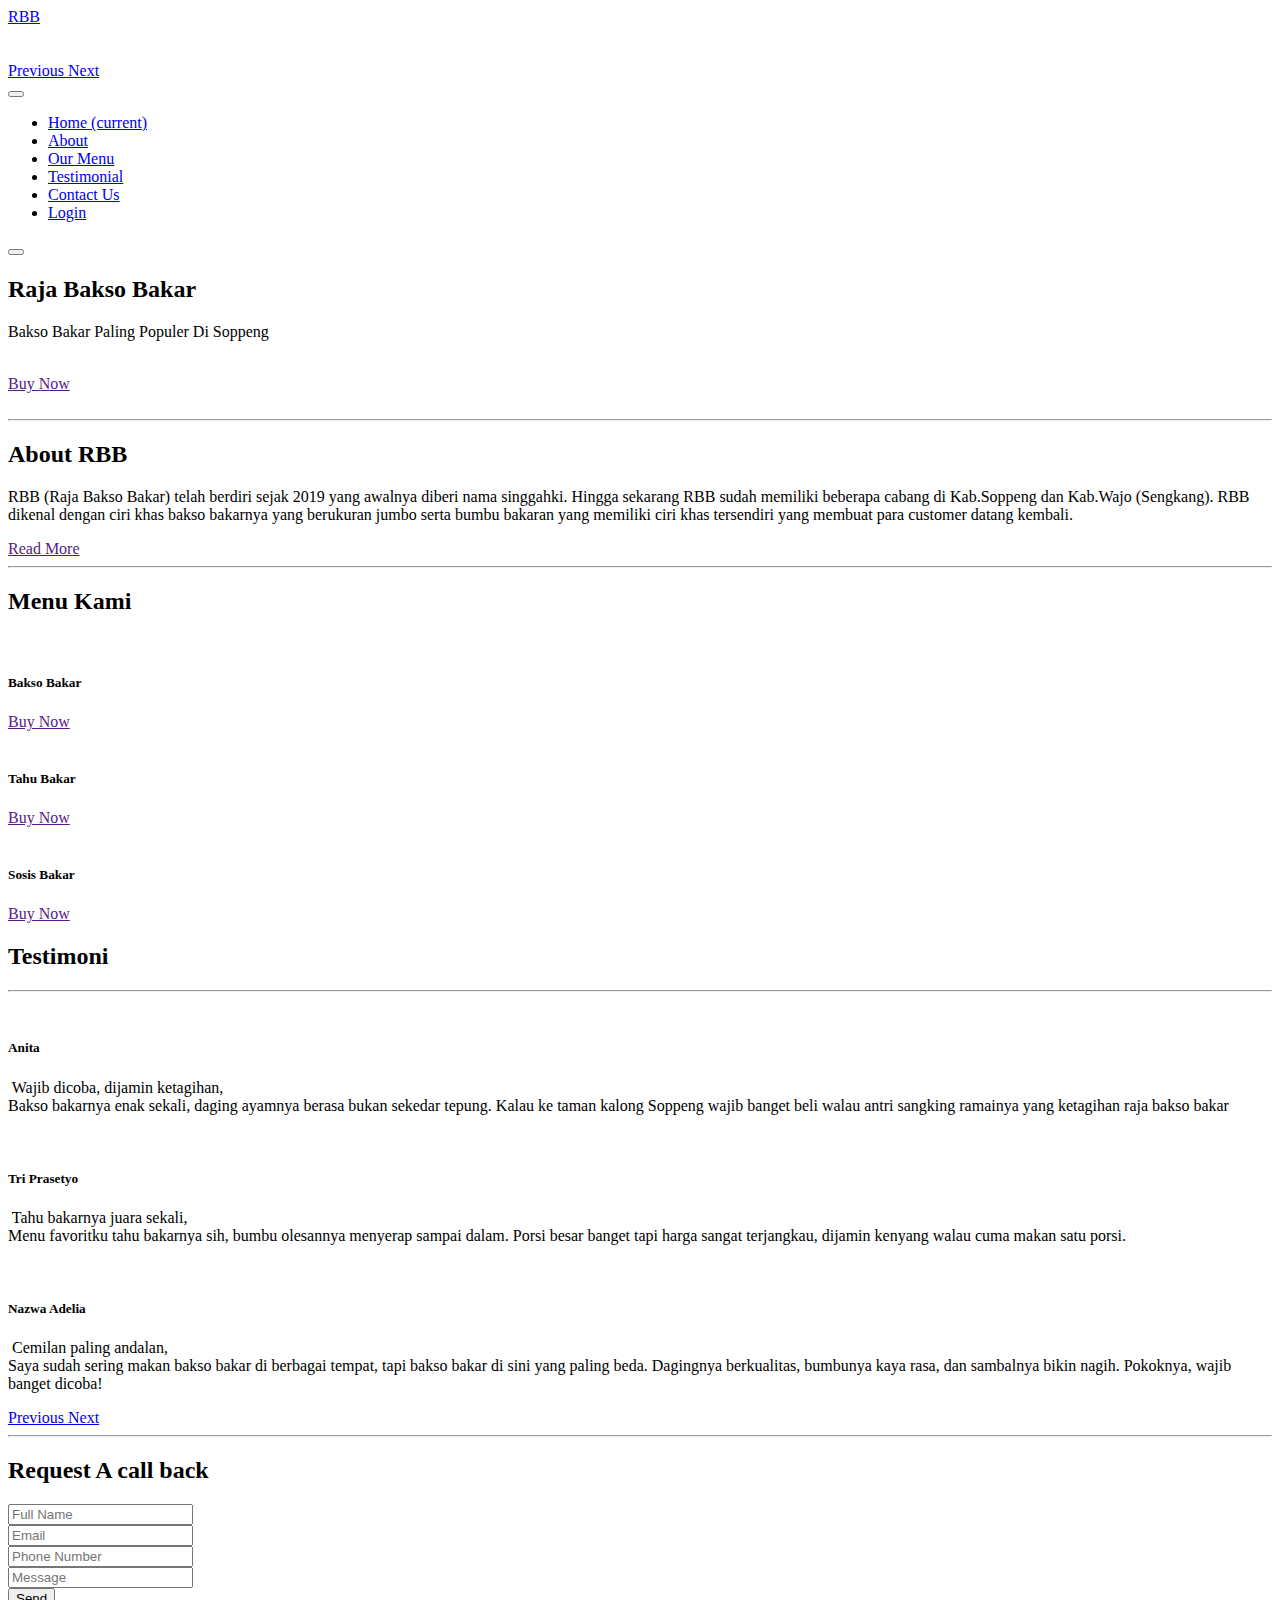
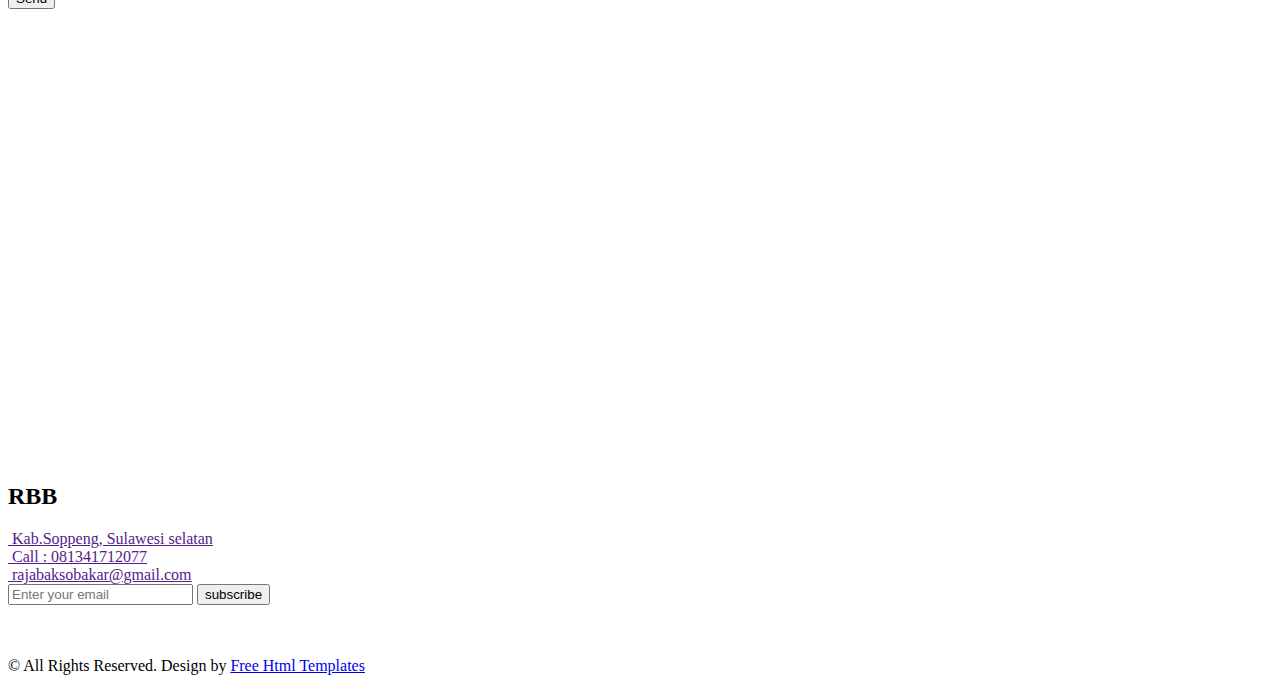
==== index.html @ c286c199 "sukses" ====
<!DOCTYPE html>
<html>
  <head>
    <!-- Basic -->
    <meta charset="utf-8" />
    <meta http-equiv="X-UA-Compatible" content="IE=edge" />
    <!-- Mobile Metas -->
    <meta name="viewport" content="width=device-width, initial-sbaju 1.png, shrink-to-fit=no" />
    <!-- Site Metas -->
    <meta name="keywords" content="" />
    <meta name="description" content="" />
    <meta name="author" content="" />
    <link rel="shortcut icon" href="img/logo.png" type="image/x-icon">
<head>
  <!-- Basic -->
  <meta charset="utf-8" />
  <meta http-equiv="X-UA-Compatible" content="IE=edge" />
  <!-- Mobile Metas -->
  <meta name="viewport" content="width=device-width, initial-scale=1, shrink-to-fit=no" />
  <!-- Site Metas -->
  <meta name="keywords" content="" />
  <meta name="description" content="" />
  <meta name="author" content="" />

  <title>RBB</title>

  <!-- slider stylesheet -->
  <link rel="stylesheet" type="text/css" href="https://cdnjs.cloudflare.com/ajax/libs/OwlCarousel2/2.1.3/assets/owl.carousel.min.css" />

  <!-- bootstrap core css -->
  <link rel="stylesheet" type="text/css" href="css/bootstrap.css" />

  <!-- fonts style -->
  <link href="https://fonts.googleapis.com/css?family=Baloo+Chettan|Dosis:400,600,700|Poppins:400,600,700&display=swap" rel="stylesheet" />
  <!-- Custom styles for this template -->
  <link href="css/style.css" rel="stylesheet" />
  <!-- responsive style -->
  <link href="css/responsive.css" rel="stylesheet" />
</head>

<body>
  <div class="hero_area">
    <!-- header section strats -->
    <div class="brand_box">
      <a class="navbar-brand" href="index.html">
        <span>
          RBB
        </span>
      </a>
    </div>
    <!-- end header section -->
    <!-- slider section -->
    <section class=" slider_section position-relative">
      <div id="carouselExampleControls" class="carousel slide " data-ride="carousel">
        <div class="carousel-inner">
          <div class="carousel-item active">
            <div class="img-box">
              <img src="img/depan.png" alt="">
            </div>
          </div>
          <div class="carousel-item">
            <div class="img-box">
              <img src="img/depan-1.png" alt="">
            </div>
          </div>  
            </div>
          </div>
        </div>
        <a class="carousel-control-prev" href="#carouselExampleControls" role="button" data-slide="prev">
          <span class="sr-only">Previous</span>
        </a>
        <a class="carousel-control-next" href="#carouselExampleControls" role="button" data-slide="next">
          <span class="sr-only">Next</span>
        </a>
      </div>
    </section>
    <!-- end slider section -->
  </div>

  <!-- nav section -->

  <section class="nav_section">
    <div class="container">
      <div class="custom_nav2">
        <nav class="navbar navbar-expand custom_nav-container ">
          <button class="navbar-toggler" type="button" data-toggle="collapse" data-target="#navbarSupportedContent" aria-controls="navbarSupportedContent" aria-expanded="false" aria-label="Toggle navigation">
            <span class="navbar-toggler-icon"></span>
          </button>

          <div class="collapse navbar-collapse" id="navbarSupportedContent">
            <div class="d-flex  flex-column flex-lg-row align-items-center">
              <ul class="navbar-nav  ">
                <li class="nav-item active">
                  <a class="nav-link" href="index.html">Home <span class="sr-only">(current)</span></a>
                </li>
                <li class="nav-item">
                  <a class="nav-link" href="about.html">About </a>
                </li>
                <li class="nav-item">
                  <a class="nav-link" href="fruit.html">Our Menu </a>
                </li>
                <li class="nav-item">
                  <a class="nav-link" href="testimonial.html">Testimonial</a>
                </li>
                <li class="nav-item">
                  <a class="nav-link" href="contact.html">Contact Us</a>
                </li>
                <li class="nav-item">
                  <a class="nav-link" href="#">Login</a>
                </li>
              </ul>
              <ul>
             </ul>
              <form class="form-inline my-2 my-lg-0 ml-0 ml-lg-4 mb-3 mb-lg-0">
                <button class="btn  my-2 my-sm-0 nav_search-btn" type="submit"></button>
              </form>
            </div>
          </div>
        </nav>
      </div>
    </div>
  </section>

  <!-- end nav section -->

  <!-- shop section -->

  <section class="shop_section layout_padding">
    <div class="container">
      <div class="box">
        <div class="detail-box">
          <h2>
            Raja Bakso Bakar
          </h2>
          <p>
            Bakso Bakar Paling Populer Di Soppeng
          </p>
        </div>
        <div class="img-box">
          <img src="img/logo.png" alt="">
        </div>
        <div class="btn-box">
          <a href="">
            Buy Now
          </a>
        </div>
      </div>
    </div>
  </section>

  <!-- end shop section -->

  <!-- about section -->

  <section class="about_section">
    <div class="container-fluid">
      <div class="row">
        <div class="col-md-6 px-0">
          <div class="img-box">
            <img src="img/about.png" alt="">
          </div>
        </div>
        <div class="col-md-5">
          <div class="detail-box">
            <div class="heading_container">
              <hr>
              <h2>
                About RBB
              </h2>
            </div>
            <p>
              RBB (Raja Bakso Bakar) telah berdiri sejak 2019 yang awalnya diberi nama singgahki. Hingga sekarang RBB sudah memiliki beberapa cabang di Kab.Soppeng dan Kab.Wajo (Sengkang). RBB dikenal dengan ciri khas bakso bakarnya yang berukuran jumbo serta bumbu bakaran yang memiliki ciri khas tersendiri yang membuat para customer datang kembali.
            </p>
            <a href="">
              Read More
            </a>
          </div>
        </div>
      </div>
    </div>
  </section>

  <!-- end about section -->

  <!-- fruit section -->

  <section class="fruit_section layout_padding">
    <div class="container">
      <div class="heading_container">
        <hr>
        <h2>
          Menu Kami
        </h2>
      </div>
    </div>
    <div class="container-fluid">

      <div class="fruit_container">
        <div class="box">
          <img src="img/bakso.jpg" alt="">
          <div class="link_box">
            <h5>
              Bakso Bakar
            </h5>
            <a href="">
              Buy Now
            </a>
          </div>
        </div>
        <div class="box">
          <img src="img/tahu.jpg" alt="">
          <div class="link_box">
            <h5>
              Tahu Bakar
            </h5>
            <a href="">
              Buy Now
            </a>
          </div>
        </div>
        <div class="box">
          <img src="img/sosis.jpg" alt="">
          <div class="link_box">
            <h5>
              Sosis Bakar
            </h5>
            <a href="">
              Buy Now
            </a>
          </div>
        </div>
      </div>
    </div>
  </section>

  <!-- end fruit section -->


  <!-- client section -->

  <section class="client_section layout_padding-bottom">
    <div class="container ">
      <div class="heading_container">
        <h2>
          Testimoni
        </h2>
        <hr>
      </div>
      <div id="carouselExample2Controls" class="carousel slide" data-ride="carousel">
        <div class="carousel-inner">
          <div class="carousel-item active">
            <div class="client_container layout_padding-top">
              <div class="img-box">
                <img src="img/nita.png" alt="">
              </div>
              <div class="detail-box">
                <h5>
                  Anita
                </h5>
                <p>
                  <img src="images/left-quote.png" alt="">
                  <span>
                    Wajib dicoba, dijamin ketagihan,
                  </span>
                  <img src="images/right-quote.png" alt=""> <br>
                  Bakso bakarnya enak sekali, daging ayamnya berasa bukan sekedar tepung. Kalau ke taman kalong Soppeng wajib banget beli walau antri sangking ramainya yang ketagihan raja bakso bakar
                </p>
              </div>
            </div>
          </div>
          <div class="carousel-item">
            <div class="client_container layout_padding-top">
              <div class="img-box">
                <img src="img/tri.png" alt="">
              </div>
              <div class="detail-box">
                <h5>
                  Tri Prasetyo
                </h5>
                <p>
                  <img src="images/left-quote.png" alt="">
                  <span>
                    Tahu bakarnya juara sekali,
                  </span>
                  <img src="images/right-quote.png" alt=""> <br>
                  Menu favoritku tahu bakarnya sih, bumbu olesannya menyerap sampai dalam. Porsi besar banget tapi harga sangat terjangkau, dijamin kenyang walau cuma makan satu porsi.
                </p>
              </div>
            </div>
          </div>
          <div class="carousel-item">
            <div class="client_container layout_padding-top">
              <div class="img-box">
                <img src="img/adel.png" alt="">
              </div>
              <div class="detail-box">
                <h5>
                  Nazwa Adelia
                </h5>
                <p>
                  <img src="images/left-quote.png" alt="">
                  <span>
                    Cemilan paling andalan,
                  </span>
                  <img src="images/right-quote.png" alt=""> <br>
                  Saya sudah sering makan bakso bakar di berbagai tempat, tapi bakso bakar di sini yang paling beda. Dagingnya berkualitas, bumbunya kaya rasa, dan sambalnya bikin nagih. Pokoknya, wajib banget dicoba!
                </p>
              </div>
            </div>
          </div>
        </div>
        <a class="carousel-control-prev" href="#carouselExample2Controls" role="button" data-slide="prev">
          <span class="sr-only">Previous</span>
        </a>
        <a class="carousel-control-next" href="#carouselExample2Controls" role="button" data-slide="next">
          <span class="sr-only">Next</span>
        </a>
      </div>

    </div>
  </section>

  <!-- end client section -->


  <!-- contact section -->
  <section class="contact_section layout_padding-bottom">
    <div class="container-fluid">
      <div class="row">
        <div class="offset-lg-2 col-md-10 offset-md-1">
          <div class="heading_container">
            <hr>
            <h2>
              Request A call back
            </h2>
          </div>
        </div>
      </div>

      <div class="layout_padding2-top">
        <div class="row">
          <div class="col-lg-4 offset-lg-2 col-md-5 offset-md-1">
            <form action="">
              <div class="contact_form-container">
                <div>
                  <div>
                    <input type="text" placeholder="Full Name" />
                  </div>
                  <div>
                    <input type="email" placeholder="Email" />
                  </div>
                  <div>
                    <input type="text" placeholder="Phone Number" />
                  </div>
                  <div>
                    <input type="text" class="message_input" placeholder="Message" />
                  </div>
                  <div>
                    <button type="submit">
                      Send
                    </button>
                  </div>
                </div>
              </div>
            </form>
          </div>
          <div class="col-md-6 px-0">
            <div class="map_container">
              <div class="map-responsive">
                <iframe src="https://www.google.com/maps/embed?pb=!1m18!1m12!1m3!1d3978.3287419423154!2d119.88304077400107!3d-4.3492802466436755!2m3!1f0!2f0!3f0!3m2!1i1024!2i768!4f13.1!3m3!1m2!1s0x2d95f683e40415e1%3A0xd756414ecc3feeef!2sKalong%20Park%20Soppeng!5e0!3m2!1sen!2sid!4v1733047362972!5m2!1sen!2sid" width="600" height="450" style="border:0;" allowfullscreen="" loading="lazy" referrerpolicy="no-referrer-when-downgrade"></iframe>
              </div>
            </div>
          </div>
        </div>
      </div>
    </div>
  </section>
  <!-- end contact section -->


  <!-- info section -->

  <section class="info_section layout_padding">
    <div class="container">
      <div class="info_logo">
        <h2>
          RBB
        </h2>
      </div>
      <div class="info_contact">
        <div class="row">
          <div class="col-md-4">
            <a href="">
              <img src="images/location.png" alt="">
              <span>
                Kab.Soppeng, Sulawesi selatan
              </span>
            </a>
          </div>
          <div class="col-md-4">
            <a href="">
              <img src="images/call.png" alt="">
              <span>
                Call : 081341712077
              </span>
            </a>
          </div>
          <div class="col-md-4">
            <a href="">
              <img src="images/mail.png" alt="">
              <span>
                rajabaksobakar@gmail.com
              </span>
            </a>
          </div>
        </div>
      </div>
      <div class="row">
        <div class="col-md-8 col-lg-9">
          <div class="info_form">
            <form action="">
              <input type="text" placeholder="Enter your email">
              <button>
                subscribe
              </button>
            </form>
          </div>
        </div>
        <div class="col-md-4 col-lg-3">
          <div class="info_social">
            <div>
              <a href="">
                <img src="images/facebook-logo-button.png" alt="">
              </a>
            </div>
            <div>
            </div>
            <div>
            </div>
            <div>
              <a href="">
                <img src="images/instagram.png" alt="">
              </a>
            </div>
          </div>
        </div>
      </div>

    </div>
  </section>

  <!-- end info section -->


  <!-- footer section -->
  <section class="container-fluid footer_section ">
    <p>
      &copy; <span id="displayYear"></span> All Rights Reserved. Design by
      <a href="https://html.design/">Free Html Templates</a>
    </p>
  </section>
  <!-- footer section -->

  <script type="text/javascript" src="js/jquery-3.4.1.min.js"></script>
  <script type="text/javascript" src="js/bootstrap.js"></script>
  <script type="text/javascript" src="js/custom.js"></script>

</body>

</html>
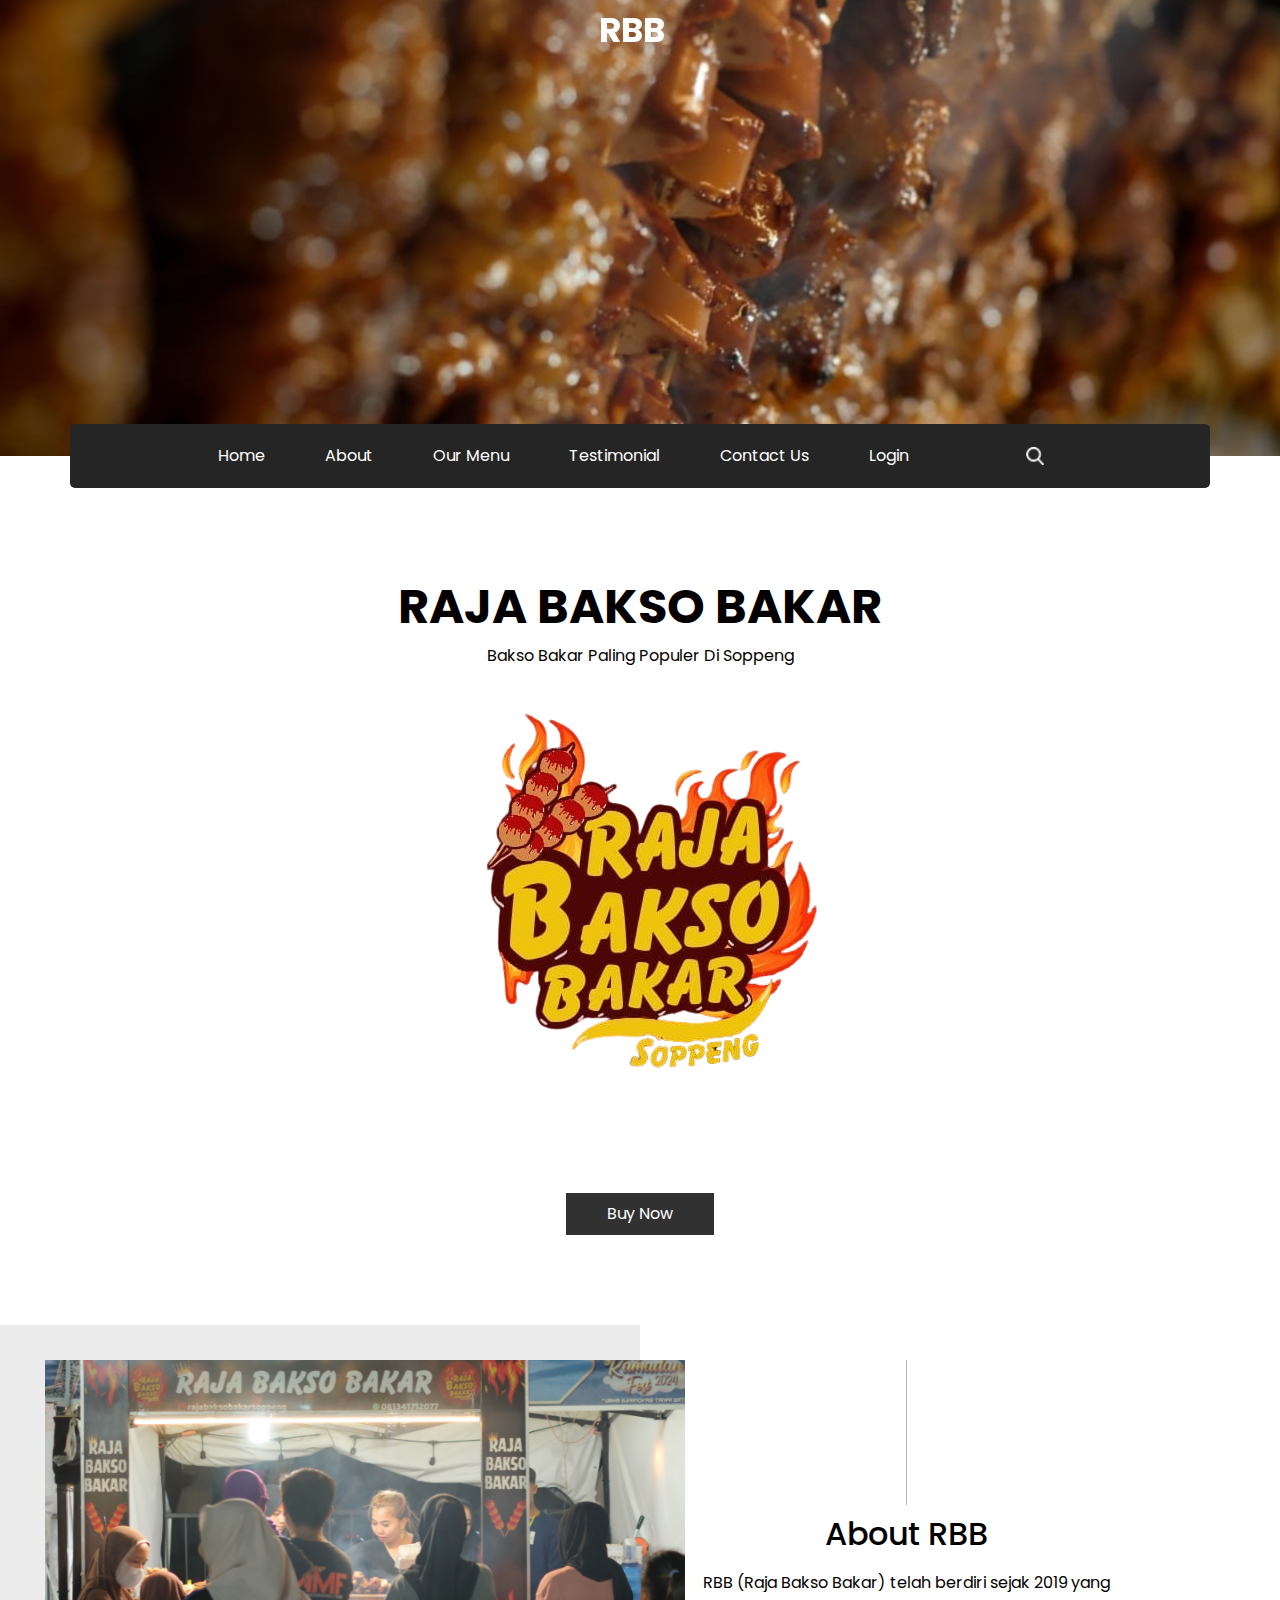
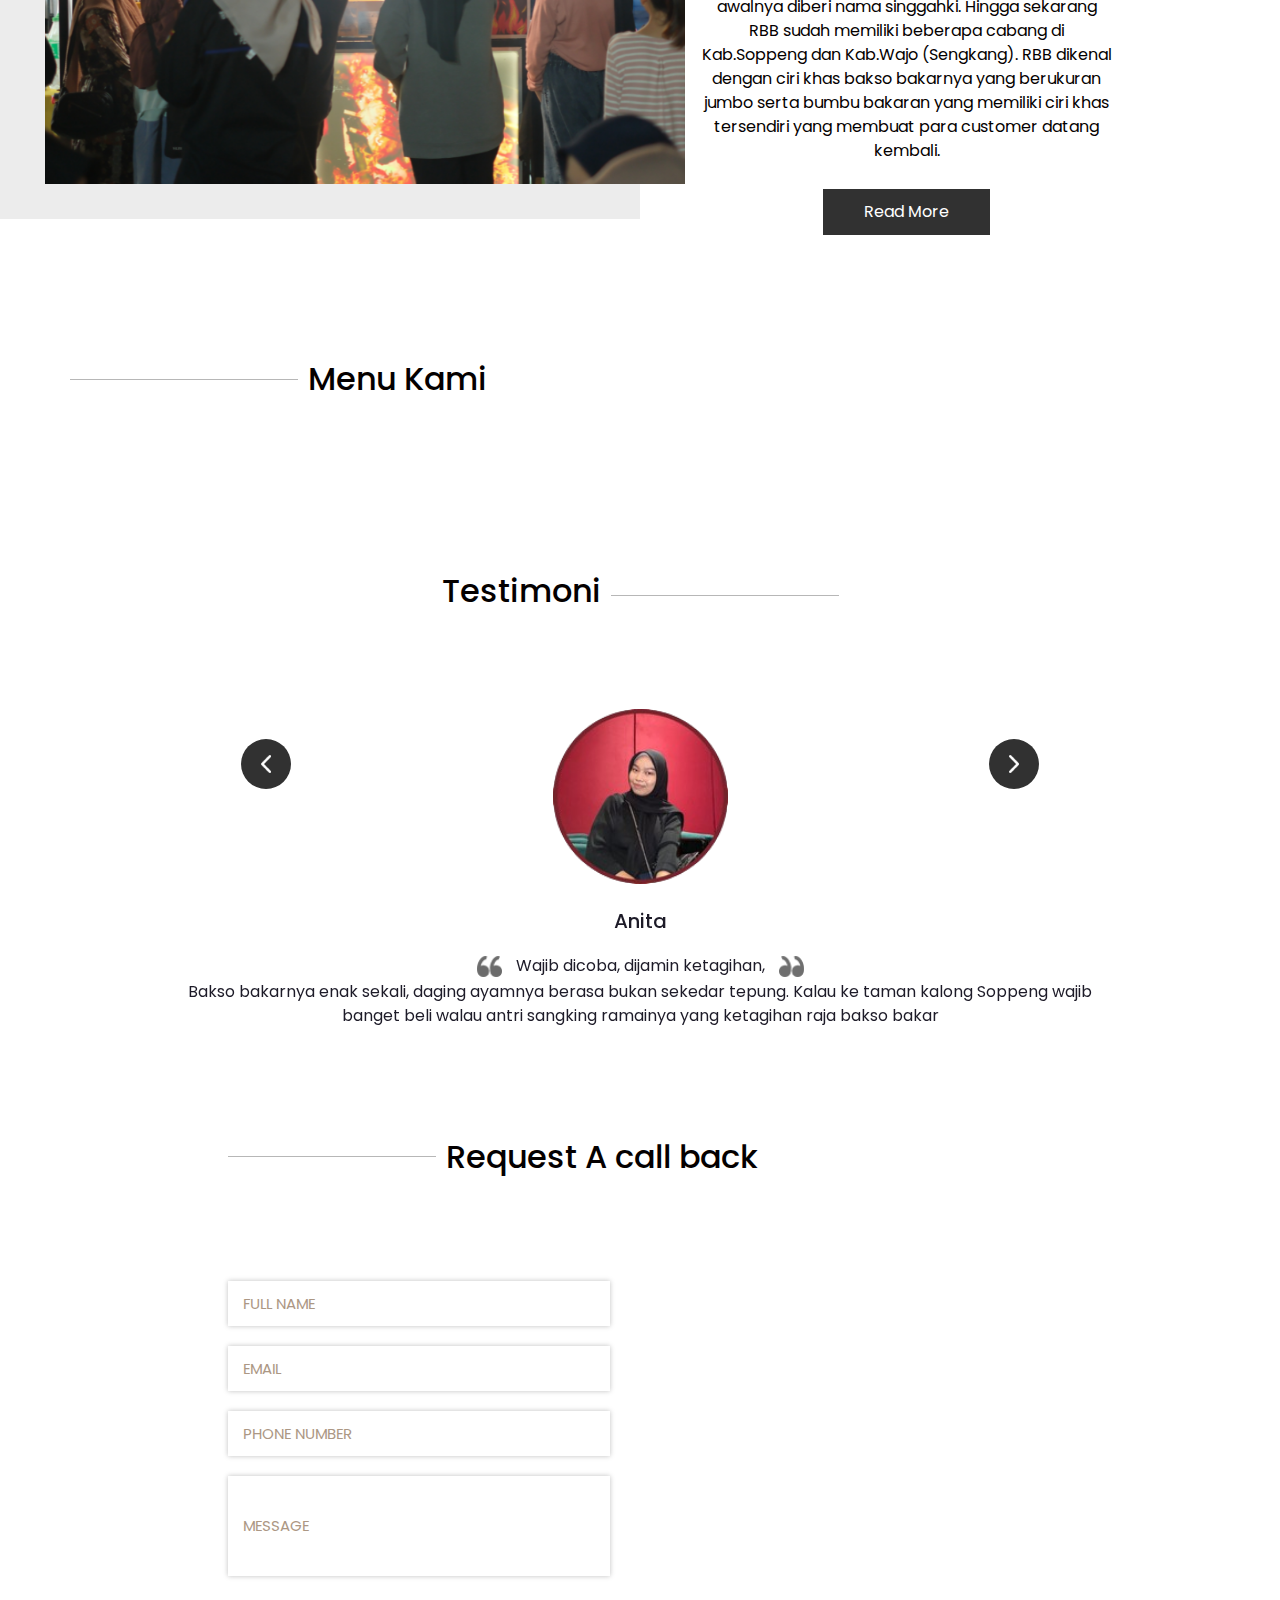
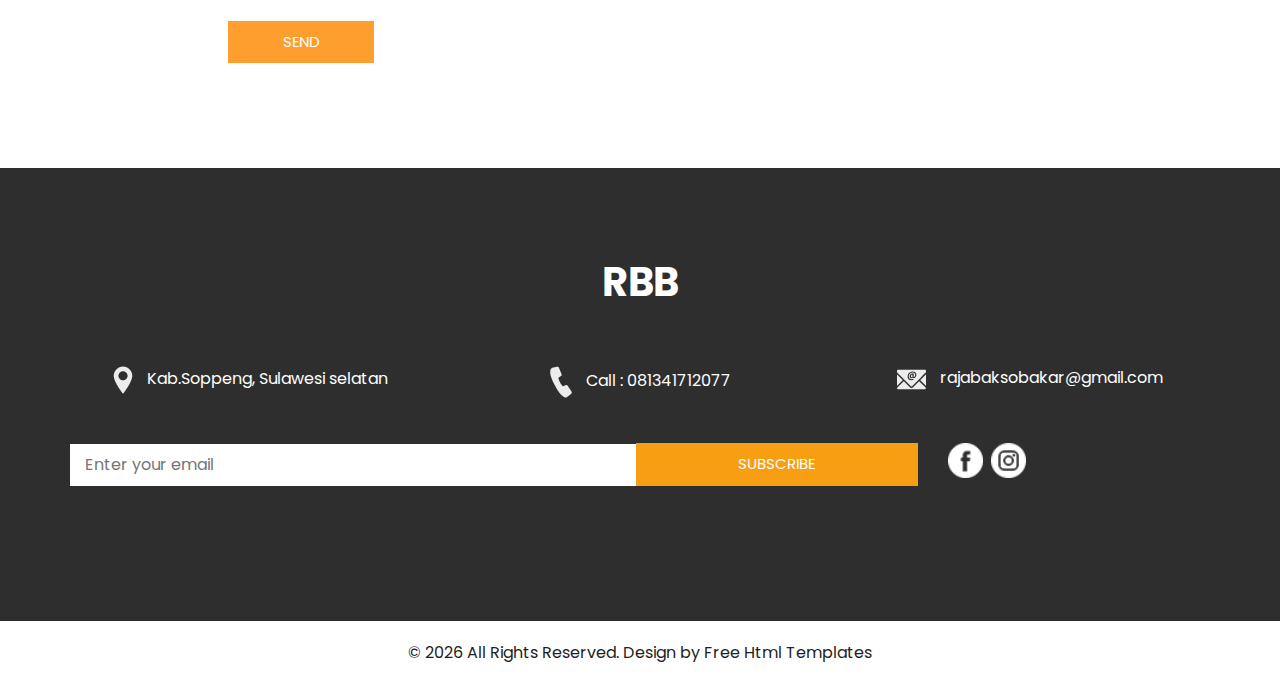
==== commit 302264a3: "Update (sukses)" ====
--- a/index.html
+++ b/index.html
@@ -202,7 +202,7 @@
             <h5>
               Bakso Bakar
             </h5>
-            <a href="">
+            <a href="https://app.sandbox.midtrans.com/payment-links/1733193785584">
               Buy Now
             </a>
           </div>
@@ -213,7 +213,7 @@
             <h5>
               Tahu Bakar
             </h5>
-            <a href="">
+            <a href="https://app.sandbox.midtrans.com/payment-links/1733193703992">
               Buy Now
             </a>
           </div>
@@ -224,7 +224,7 @@
             <h5>
               Sosis Bakar
             </h5>
-            <a href="">
+            <a href="https://app.sandbox.midtrans.com/payment-links/1733193843950">
               Buy Now
             </a>
           </div>
--- a/css/style.css
+++ b/css/style.css
@@ -0,0 +1,723 @@
+body {
+  font-family: "Poppins", sans-serif;
+  color: #040000;
+  background-color: #ffffff;
+}
+
+.layout_padding {
+  padding: 90px 0;
+}
+
+.layout_padding2 {
+  padding: 45px 0;
+}
+
+.layout_padding2-top {
+  padding-top: 45px;
+}
+
+.layout_padding2-bottom {
+  padding-bottom: 45px;
+}
+
+.layout_padding-top {
+  padding-top: 90px;
+}
+
+.layout_padding-bottom {
+  padding-bottom: 90px;
+}
+
+/*header section*/
+.sub_page .brand_box {
+  position: relative;
+  background-image: url(../img/depan.png);
+  padding: 45px 0;
+}
+
+.sub_page .nav_section {
+  margin-top: 0;
+  background-color: #252525;
+}
+
+.brand_box {
+  position: absolute;
+  top: 0;
+  left: 0;
+  z-index: 9;
+  width: 100%;
+  display: -webkit-box;
+  display: -ms-flexbox;
+  display: flex;
+  -webkit-box-pack: center;
+      -ms-flex-pack: center;
+          justify-content: center;
+}
+
+.brand_box .navbar-brand span {
+  font-size: 34px;
+  font-weight: bold;
+  color: #ffffff;
+  text-transform: uppercase;
+}
+
+a,
+a:hover,
+a:focus {
+  text-decoration: none;
+}
+
+a:hover,
+a:focus {
+  color: initial;
+}
+
+.btn,
+.btn:focus {
+  outline: none !important;
+  -webkit-box-shadow: none;
+          box-shadow: none;
+}
+
+.custom_nav-container {
+  z-index: 99999;
+  padding: 15px 0;
+}
+
+.custom_nav-container .navbar-toggler {
+  outline: none;
+}
+
+.custom_nav-container .navbar-toggler .navbar-toggler-icon {
+  background-image: url(../images/menu.png);
+  background-size: 42px;
+}
+
+.custom_nav-container .nav_search-btn {
+  margin: auto;
+}
+
+/*end header section*/
+/* slider section */
+.slider_section div#carouselExampleControls {
+  overflow: hidden;
+}
+
+.slider_section .img-box img {
+  width: 100%;
+}
+
+.slider_section .carousel-control-prev,
+.slider_section .carousel-control-next {
+  width: 90px;
+  height: 90px;
+  background-color: #252525;
+  opacity: 1;
+  top: 50%;
+  -webkit-transform: translateY(-50%);
+          transform: translateY(-50%);
+  background-repeat: no-repeat;
+  background-size: 12px;
+}
+
+.slider_section .carousel-control-prev:hover,
+.slider_section .carousel-control-next:hover {
+  opacity: 0.9;
+}
+
+.slider_section .carousel-control-prev {
+  border-radius: 0 100% 100% 0;
+  background-image: url(../images/prev.png);
+  left: -50px;
+  background-position: 58px center;
+}
+
+.slider_section .carousel-control-next {
+  border-radius: 100% 0 0 100%;
+  background-image: url(../images/next.png);
+  right: -45px;
+  background-position: 20px center;
+}
+
+/* end slider section */
+.nav_section {
+  margin-top: -32px;
+}
+
+.nav_section .custom_nav2 .custom_nav-container {
+  padding: 10px 0;
+  background-color: #252525;
+  border-radius: 5px;
+}
+
+.nav_section .custom_nav2 .custom_nav-container .navbar-nav .nav-item .nav-link {
+  padding: 10px 30px;
+  color: #ffffff;
+  text-align: center;
+  position: relative;
+}
+
+.nav_section .custom_nav2 #navbarSupportedContent {
+  -webkit-box-pack: center;
+      -ms-flex-pack: center;
+          justify-content: center;
+}
+
+.nav_section .custom_nav-container .nav_search-btn {
+  background-image: url(../images/search-icon.png);
+  background-size: 18px;
+  background-repeat: no-repeat;
+  width: 35px;
+  height: 35px;
+  padding: 0;
+  border: none;
+  margin: 0 40px 0 15px;
+  background-position: center;
+}
+
+.shop_section .box {
+  display: -webkit-box;
+  display: -ms-flexbox;
+  display: flex;
+  -webkit-box-orient: vertical;
+  -webkit-box-direction: normal;
+      -ms-flex-direction: column;
+          flex-direction: column;
+  -webkit-box-align: center;
+      -ms-flex-align: center;
+          align-items: center;
+  text-align: center;
+}
+
+.shop_section .box .detail-box h2 {
+  font-weight: bold;
+  font-size: 3rem;
+  text-transform: uppercase;
+}
+
+.shop_section .box .detail-box p {
+  margin-bottom: 0;
+}
+
+.shop_section .box .img-box img {
+  max-width: 100%;
+}
+
+.shop_section .box .btn-box {
+  margin-top: 25px;
+}
+
+.shop_section .box .btn-box a {
+  display: inline-block;
+  padding: 8px 40px;
+  background-color: #313131;
+  border: 1px solid #313131;
+  color: #ffffff;
+}
+
+.shop_section .box .btn-box a:hover {
+  background-color: transparent;
+  color: #313131;
+}
+
+.about_section .img-box {
+  padding: 35px 0;
+  background-color: #ececec;
+}
+
+.about_section .img-box img {
+  width: 100%;
+  -webkit-transform: translateX(45px);
+          transform: translateX(45px);
+}
+
+.about_section .detail-box {
+  text-align: center;
+  padding: 35px 45px;
+}
+
+.about_section .detail-box .heading_container {
+  display: -webkit-box;
+  display: -ms-flexbox;
+  display: flex;
+  -webkit-box-orient: vertical;
+  -webkit-box-direction: normal;
+      -ms-flex-direction: column;
+          flex-direction: column;
+  -webkit-box-align: center;
+      -ms-flex-align: center;
+          align-items: center;
+}
+
+.about_section .detail-box .heading_container hr {
+  width: 1px;
+  height: 145px;
+  margin: 0;
+  border: none;
+  background-color: #b7b7b7;
+  margin-bottom: 10px;
+}
+
+.about_section .detail-box p {
+  margin-top: 10px;
+}
+
+.about_section .detail-box a {
+  display: inline-block;
+  padding: 10px 40px;
+  background-color: #313131;
+  border: 1px solid #313131;
+  color: #ffffff;
+  margin-top: 10px;
+}
+
+.about_section .detail-box a:hover {
+  background-color: transparent;
+  color: #313131;
+}
+
+.fruit_section .heading_container {
+  display: -webkit-box;
+  display: -ms-flexbox;
+  display: flex;
+  -webkit-box-align: center;
+      -ms-flex-align: center;
+          align-items: center;
+  margin-bottom: 35px;
+}
+
+.fruit_section .heading_container hr {
+  width: 20%;
+  height: 1px;
+  border: none;
+  margin: 0;
+  margin-right: 10px;
+  background-color: #b7b7b7;
+}
+
+.fruit_section .heading_container h2 {
+  margin: 0;
+}
+
+.fruit_section .fruit_container {
+  display: -webkit-box;
+  display: -ms-flexbox;
+  display: flex;
+  -ms-flex-wrap: wrap;
+      flex-wrap: wrap;
+  -webkit-box-pack: center;
+      -ms-flex-pack: center;
+          justify-content: center;
+}
+
+.fruit_section .fruit_container .box {
+  -webkit-box-flex: 0;
+      -ms-flex: 0 0 31.33%;
+          flex: 0 0 31.33%;
+  margin: 1%;
+  position: relative;
+  overflow: hidden;
+}
+
+.fruit_section .fruit_container .box img {
+  width: 100%;
+}
+
+.fruit_section .fruit_container .box .link_box {
+  position: absolute;
+  left: 0;
+  top: 100%;
+  width: 100%;
+  height: 100%;
+  opacity: 0;
+  background-color: #252525;
+  color: #ffffff;
+  display: -webkit-box;
+  display: -ms-flexbox;
+  display: flex;
+  -webkit-box-orient: vertical;
+  -webkit-box-direction: normal;
+      -ms-flex-direction: column;
+          flex-direction: column;
+  -webkit-box-align: center;
+      -ms-flex-align: center;
+          align-items: center;
+  -webkit-box-pack: center;
+      -ms-flex-pack: center;
+          justify-content: center;
+  -webkit-transition: all 0.3s;
+  transition: all 0.3s;
+}
+
+.fruit_section .fruit_container .box .link_box h5 {
+  text-transform: uppercase;
+  margin-bottom: 25px;
+}
+
+.fruit_section .fruit_container .box .link_box a {
+  display: inline-block;
+  padding: 7px 35px;
+  border: 1px solid #ffffff;
+  color: #ffffff;
+  font-size: 15px;
+}
+
+.fruit_section .fruit_container .box .link_box a:hover {
+  background-color: #ffffff;
+  color: #000000;
+}
+
+.fruit_section .fruit_container .box:hover .link_box {
+  top: 0;
+  opacity: 0.9;
+}
+
+.client_section .heading_container {
+  display: -webkit-box;
+  display: -ms-flexbox;
+  display: flex;
+  -webkit-box-align: center;
+      -ms-flex-align: center;
+          align-items: center;
+  -webkit-box-pack: center;
+      -ms-flex-pack: center;
+          justify-content: center;
+}
+
+.client_section .heading_container hr {
+  width: 20%;
+  height: 1px;
+  border: none;
+  margin: 0;
+  margin-left: 10px;
+  background-color: #b7b7b7;
+}
+
+.client_section .client_container {
+  display: -webkit-box;
+  display: -ms-flexbox;
+  display: flex;
+  -webkit-box-orient: vertical;
+  -webkit-box-direction: normal;
+      -ms-flex-direction: column;
+          flex-direction: column;
+  -webkit-box-align: center;
+      -ms-flex-align: center;
+          align-items: center;
+  text-align: center;
+  width: 85%;
+  margin: auto;
+}
+
+.client_section .client_container .img-box {
+  width: 175px;
+  border-radius: 100%;
+}
+
+.client_section .client_container .img-box img {
+  width: 100%;
+}
+
+.client_section .client_container .detail-box {
+  margin-top: 25px;
+}
+
+.client_section .client_container .detail-box h5 {
+  color: #1d1b28;
+  margin-bottom: 15px;
+}
+
+.client_section .client_container .detail-box p {
+  color: #1d1b28;
+  margin: 20px;
+}
+
+.client_section .client_container .detail-box p img {
+  width: 25px;
+  margin: 3px 10px;
+}
+
+.client_section .client_container .detail-box img {
+  width: 60px;
+}
+
+.client_section .carousel-control-prev,
+.client_section .carousel-control-next {
+  width: 50px;
+  height: 50px;
+  border-radius: 100%;
+  background-color: #313131;
+  opacity: 1;
+  top: 28%;
+  background-repeat: no-repeat;
+  background-position: center;
+  background-size: 10px;
+}
+
+.client_section .carousel-control-prev:hover,
+.client_section .carousel-control-next:hover {
+  background-color: #000000;
+}
+
+.client_section .carousel-control-prev {
+  background-image: url(../images/prev.png);
+  left: 15%;
+}
+
+.client_section .carousel-control-next {
+  background-image: url(../images/next.png);
+  right: 15%;
+}
+
+/* contact section */
+.contact_section {
+  position: relative;
+}
+
+.contact_section .heading_container {
+  display: -webkit-box;
+  display: -ms-flexbox;
+  display: flex;
+  -webkit-box-align: center;
+      -ms-flex-align: center;
+          align-items: center;
+  margin-bottom: 35px;
+}
+
+.contact_section .heading_container hr {
+  width: 20%;
+  height: 1px;
+  border: none;
+  margin: 0;
+  margin-right: 10px;
+  background-color: #b7b7b7;
+}
+
+.contact_section .heading_container h2 {
+  margin: 0;
+}
+
+.contact_section input::-webkit-input-placeholder {
+  color: #000;
+}
+
+.contact_section input:-ms-input-placeholder {
+  color: #000;
+}
+
+.contact_section input::-ms-input-placeholder {
+  color: #000;
+}
+
+.contact_section input::placeholder {
+  color: #000;
+}
+
+.contact_section input {
+  border: none;
+  outline: none;
+  height: 45px;
+  width: 100%;
+  margin: 10px 0;
+  -webkit-box-shadow: 0 0 5px 0 rgba(0, 0, 0, 0.25);
+          box-shadow: 0 0 5px 0 rgba(0, 0, 0, 0.25);
+  padding-left: 15px;
+}
+
+.contact_section input::-webkit-input-placeholder {
+  color: #ac9784;
+  text-transform: uppercase;
+  font-size: 15px;
+}
+
+.contact_section input:-ms-input-placeholder {
+  color: #ac9784;
+  text-transform: uppercase;
+  font-size: 15px;
+}
+
+.contact_section input::-ms-input-placeholder {
+  color: #ac9784;
+  text-transform: uppercase;
+  font-size: 15px;
+}
+
+.contact_section input::placeholder {
+  color: #ac9784;
+  text-transform: uppercase;
+  font-size: 15px;
+}
+
+.contact_section input.message_input {
+  height: 100px;
+}
+
+.contact_form-container {
+  padding: 15px 15px 15px 0;
+}
+
+.contact_form-container button {
+  border: none;
+  background-color: #fd9e2e;
+  color: #fff;
+  padding: 10px 55px;
+  font-size: 15px;
+  text-transform: uppercase;
+  margin-top: 35px;
+}
+
+.map_container {
+  height: 350px;
+}
+
+.map_container .map-responsive {
+  height: 100%;
+}
+
+/* contact section */
+/* info section */
+.info_section {
+  background-color: #2e2e2e;
+  color: #ffffff;
+}
+
+.info_section h6 {
+  font-weight: bold;
+}
+
+.info_section .info_logo h2 {
+  font-size: 2.5rem;
+  text-align: center;
+  text-transform: uppercase;
+  font-weight: bold;
+}
+
+.info_section .info_contact {
+  margin-top: 60px;
+  margin-bottom: 45px;
+}
+
+.info_section .info_contact .col-md-4 {
+  display: -webkit-box;
+  display: -ms-flexbox;
+  display: flex;
+  -webkit-box-pack: center;
+      -ms-flex-pack: center;
+          justify-content: center;
+}
+
+.info_section .info_contact a {
+  color: #ffffff;
+}
+
+.info_section .info_contact img {
+  max-width: 100%;
+  margin-right: 10px;
+}
+
+.info_section .info_form {
+  margin: 0 auto;
+  margin-bottom: 45px;
+}
+
+.info_section .info_form h4 {
+  text-transform: uppercase;
+  text-align: center;
+  margin-bottom: 20px;
+}
+
+.info_section .info_form form {
+  display: -webkit-box;
+  display: -ms-flexbox;
+  display: flex;
+  -webkit-box-align: center;
+      -ms-flex-align: center;
+          align-items: center;
+}
+
+.info_section .info_form form input {
+  background-color: #ffffff;
+  border: none;
+  -webkit-box-flex: 2.5;
+      -ms-flex: 2.5;
+          flex: 2.5;
+  outline: none;
+  color: #000000;
+  min-height: 42.4px;
+  padding-left: 15px;
+}
+
+.info_section .info_form form input ::-webkit-input-placeholder {
+  color: #ffffff;
+  opacity: 0.2;
+}
+
+.info_section .info_form form input :-ms-input-placeholder {
+  color: #ffffff;
+  opacity: 0.2;
+}
+
+.info_section .info_form form input ::-ms-input-placeholder {
+  color: #ffffff;
+  opacity: 0.2;
+}
+
+.info_section .info_form form input ::placeholder {
+  color: #ffffff;
+  opacity: 0.2;
+}
+
+.info_section .info_form form button {
+  -webkit-box-flex: 1;
+      -ms-flex: 1;
+          flex: 1;
+  display: inline-block;
+  padding: 9px 30px;
+  background-color: #f89e12;
+  border: 1px solid #f89e12;
+  color: #ffffff;
+  font-size: 15px;
+  text-transform: uppercase;
+}
+
+.info_section .info_form form button:hover {
+  background-color: transparent;
+  color: #f89e12;
+}
+
+.info_section .box {
+  display: -webkit-box;
+  display: -ms-flexbox;
+  display: flex;
+}
+
+.info_section .info_social {
+  display: -webkit-box;
+  display: -ms-flexbox;
+  display: flex;
+}
+
+.info_section .info_social img {
+  width: 35px;
+  margin-right: 8px;
+}
+
+/* end info section */
+/* footer section*/
+.footer_section {
+  background-color: #ffffff;
+  padding: 20px 15px;
+}
+
+.footer_section p {
+  margin: 0;
+  text-align: center;
+  color: #222222;
+}
+
+.footer_section a {
+  color: #222222;
+}
+
+/* end footer section*/
+/*# sourceMappingURL=style.css.map */--- a/css/responsive.css
+++ b/css/responsive.css
@@ -0,0 +1,130 @@
+@media (max-width: 1400px) {}
+
+@media (max-width: 1120px) {}
+
+@media (max-width: 992px) {
+
+    .custom_nav2 .navbar-nav {
+        flex-wrap: wrap;
+    }
+
+    .custom_nav2 .nav-item {
+        flex-basis: 33.333%;
+    }
+
+    .nav_section .custom_nav-container .nav_search-btn {
+        margin: auto;
+    }
+
+    .about_section .detail-box .heading_container hr {
+        height: 75px;
+    }
+
+    .about_section .detail-box {
+        padding-right: 0;
+    }
+}
+
+@media (max-width: 768px) {
+
+    .slider_section .carousel-control-prev,
+    .slider_section .carousel-control-next {
+        display: none;
+    }
+
+
+
+    .about_section .detail-box .heading_container hr {
+        height: 145px;
+    }
+
+    .about_section .img-box {
+        padding: 0 25px;
+    }
+
+    .about_section .img-box img {
+        transform: translateY(45px);
+    }
+
+    .about_section .detail-box {
+        padding: 0;
+        margin-top: 75px;
+    }
+
+    .fruit_section .fruit_container .box {
+        flex: 0 0 47%;
+        margin: 1.5%;
+    }
+
+    .client_section .client_container {
+        width: 100%;
+    }
+
+    .contact_form-container {
+        margin-bottom: 35px;
+    }
+
+    .contact_form-container {
+        padding: 0;
+    }
+
+    .info_section .info_contact .col-md-4 {
+        display: flex;
+        flex-direction: column;
+        align-items: center;
+        margin-bottom: 20px;
+        text-align: center;
+    }
+
+
+    .info_section .info_social {
+        justify-content: center;
+    }
+}
+
+@media (max-width: 576px) {
+    .custom_nav2 .nav-item {
+        flex-basis: 50%;
+    }
+
+    .fruit_section .fruit_container .box {
+        flex: 0 0 97%;
+        margin: 3% 1.5%;
+    }
+
+    .info_section .info_form form {
+        flex-direction: column;
+        align-items: center;
+    }
+
+    .info_section .info_form form input {
+        width: 100%;
+    }
+
+    .info_section .info_form form button {
+        margin-top: 15px;
+    }
+}
+
+
+@media (max-width: 480px) {
+    .custom_nav2 .nav-item {
+        flex-basis: 100%;
+    }
+
+    .client_section .carousel-control-prev,
+    .client_section .carousel-control-next {
+        display: none;
+    }
+}
+
+@media (max-width: 400px) {}
+
+@media (max-width: 360px) {}
+
+@media (min-width: 1200px) {
+    .container {
+        max-width: 1170px;
+    }
+
+}